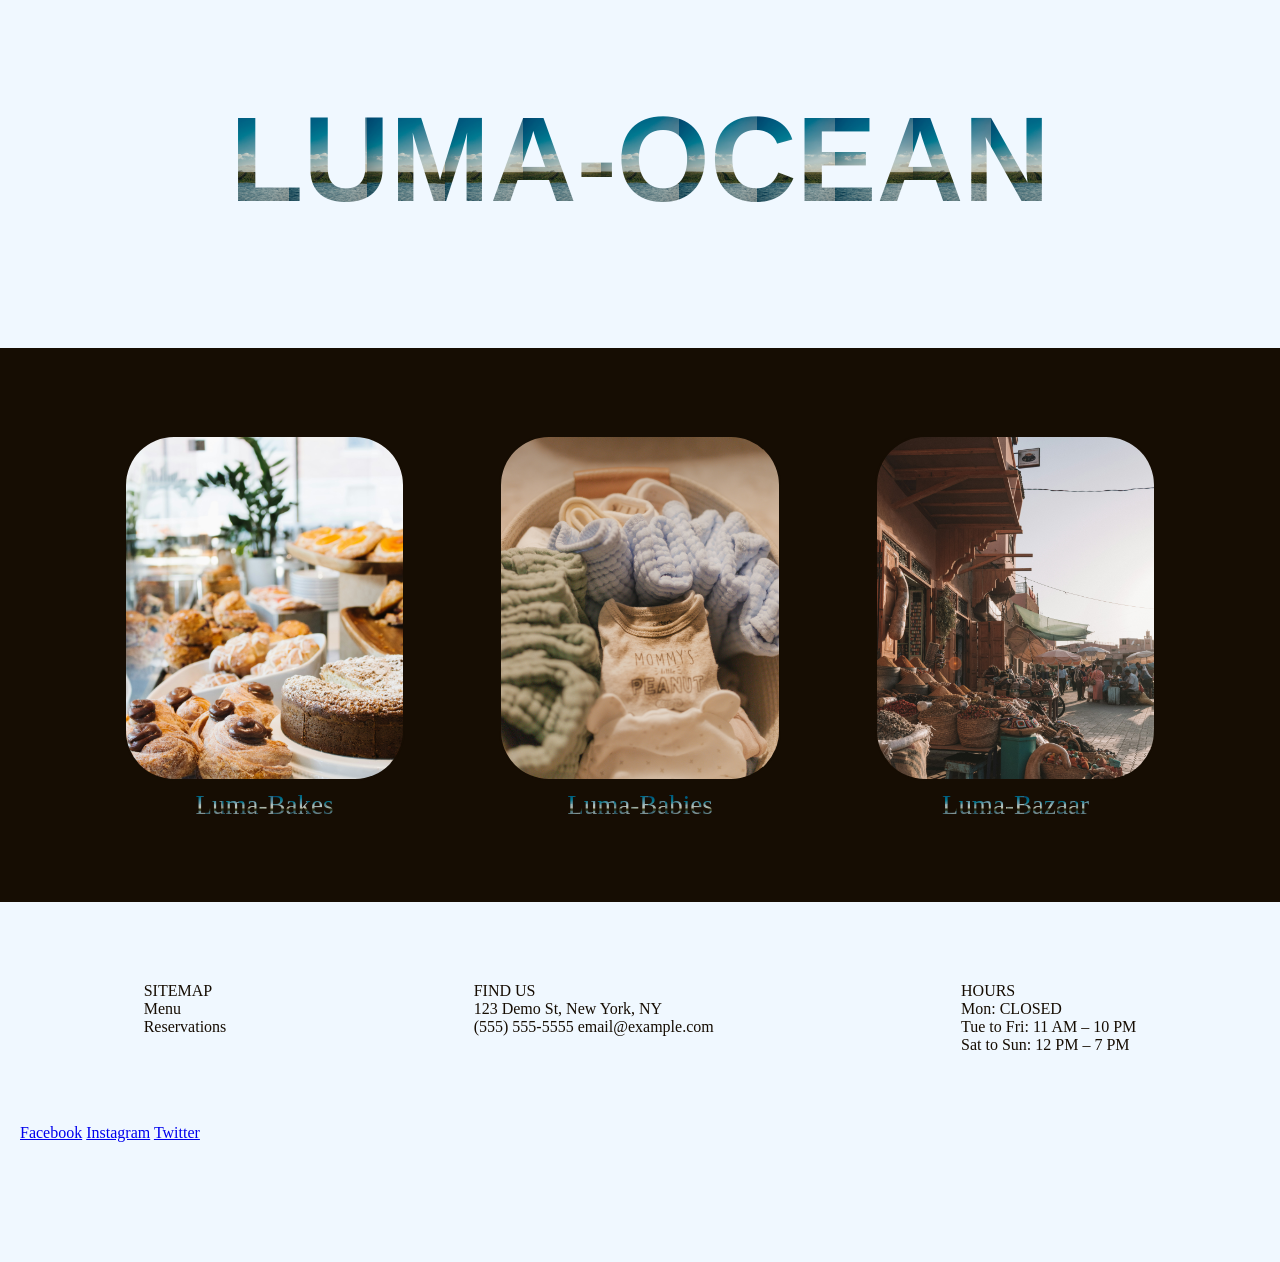
==== index.html @ 229afdbe "corrected the index file name" ====
<!DOCTYPE html>
<html lang="en">
<head>
    <meta charset="UTF-8">
    <meta name="viewport" content="width=device-width, initial-scale=1.0">
    <title>Document</title>
    <link rel="stylesheet" href="style.css">
</head>
<body>
    <header>
        <h1 class="imagetext">LUMA-OCEAN</h1>
    </header>
    <main>
        <div class="branches-container">
            <div><figure><a href=""><img src="./assets/images/bakes.jpg" alt=""></a></figure><figcaption>Luma-Bakes</figcaption></div>
            <div><figure><a href=""><img src="./assets/images/babies.jpg" alt=""></a></figure><figcaption>Luma-Babies</figcaption></div>
            <div><figure><a href=""><img src="./assets/images/bazaar.jpg" alt=""></a></figure><figcaption>Luma-Bazaar</figcaption></div>
        </div>
    </main>
    <footer>
        <div class="footer-info">
            <div>SITEMAP <br>Menu <br>Reservations</div>
            <div>FIND US <br>123 Demo St, New York, NY <br>(555) 555-5555 email@example.com</div>
            <div>HOURS <br>Mon: CLOSED <br>Tue to Fri: 11 AM – 10 PM <br>Sat to Sun: 12 PM – 7 PM</div>
        </div>
        <div>
            <div>
                <a href="#">Facebook</a>
                <a href="#">Instagram</a>
                <a href="#">Twitter</a>
            </div>
        </div>
    </footer>
</body>
</html>
---- style.css ----
/* img{
    width: 100%;
}
body{
    background-color: transparent;
}
main{
    border: 2px solid brown;
}
.imagetext{
    display: block;
    font-size: 100px;
    background-image: url("./assets/images/luma.jpg") center/ cover no-repeat;
    -webkit-background-clip: text;
    background-clip: text;
    color: transparent;
    -webkit-text-fill-color: transparent;
}

*/

*{
    margin: 0;
}
body{
    background-color: aliceblue;
}
header{
    padding: 20px;
    margin: 20px;
}
main{
    padding: 6%;
    background-color: #160D03;
}
img{
    width: 100%;
    display: block;
}
.imagetext{
    text-align: center;
    font-family: Arial, Helvetica, sans-serif;
    font-size: 120px;
    background-image: url("./assets/images/luma.jpg");
    background-size: contain;
    background-position: center;
    background-clip: text;
    -webkit-background-clip:text;
    color: transparent;
    -webkit-text-fill-color: transparent;
    margin: 50px 0px 80px 0px;
}
figcaption{
    background-image: url("./assets/images/luma.jpg");
    background-size: contain;
    background-position: center;
    background-clip: text;
    -webkit-background-clip:text;
    color: transparent;
    -webkit-text-fill-color: transparent;
    text-align: center;
    font-size: 27px;
    margin: 9px 3px 3px 3px;
}
.branches-container{
    display: flex;
    justify-content: space-around;
    height: 400px;
}
.branches-container div{
    width: 25%;
    padding: 10px 0px;
}
.branches-container figure{
    border: 2px solid #160D03;
    border-radius: 50px;
    overflow: hidden;
    height: 90%;
}
.footer-info{
    color: #160D03;
    display: flex;
    justify-content: space-around;
    padding-bottom: 70px;
}
footer{
    padding: 80px 20px;
    margin-bottom: 40px;
}
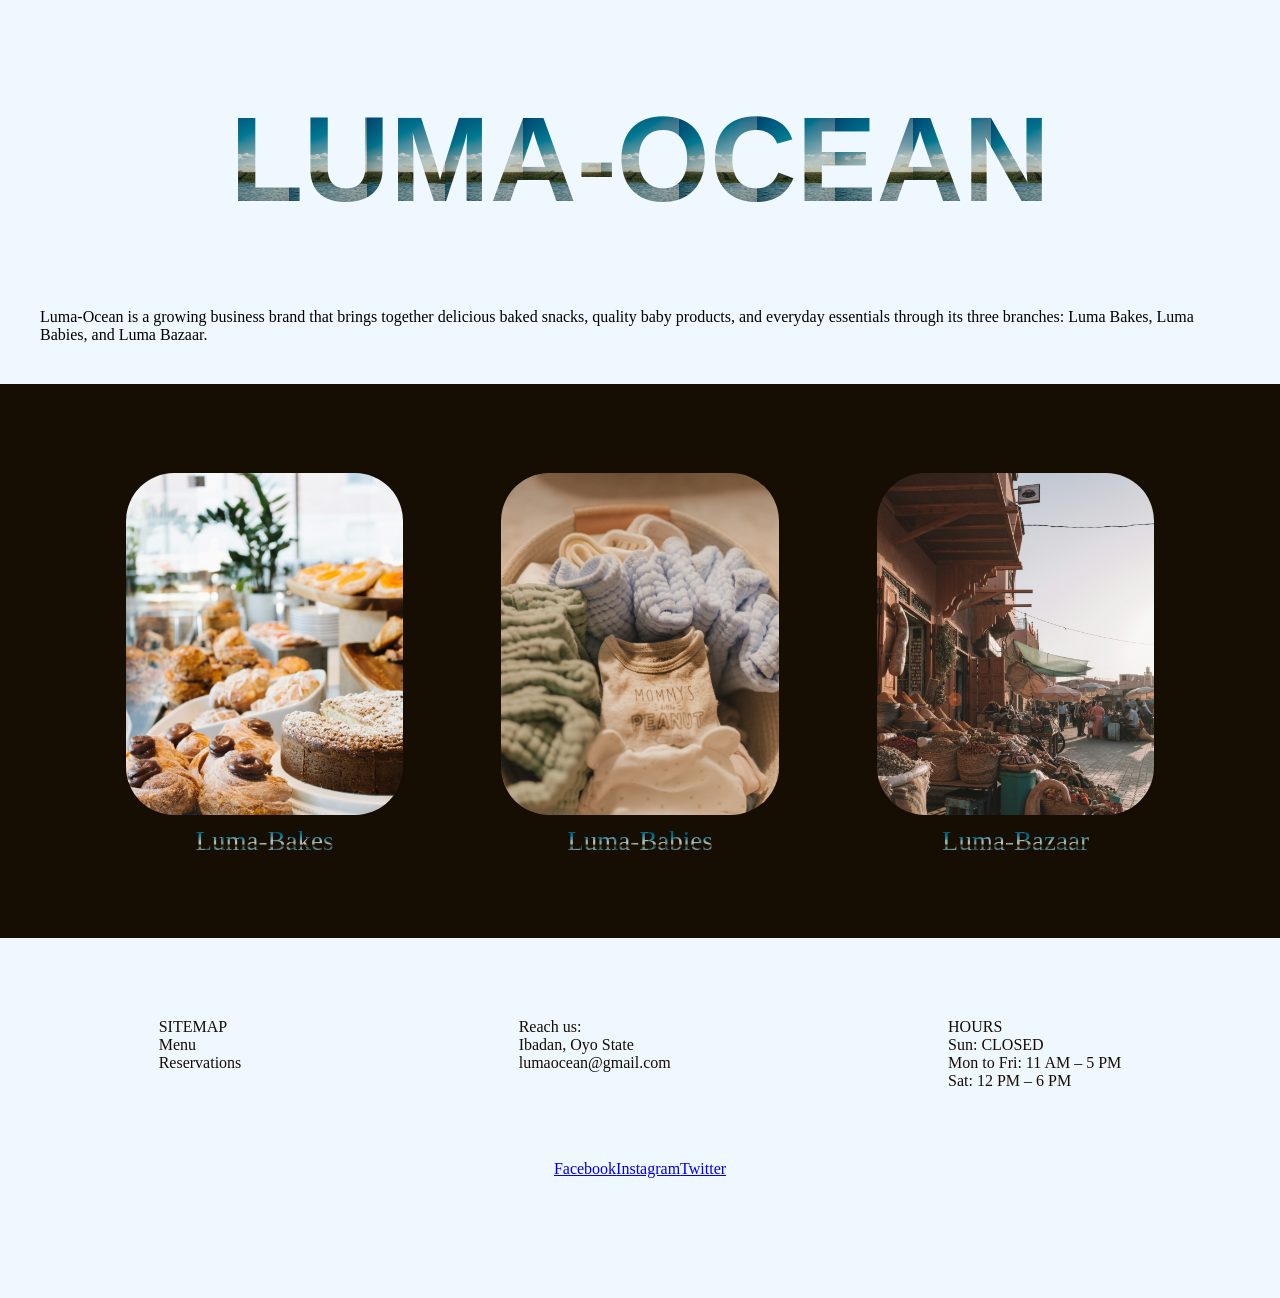
==== commit 24d6ba3f: "added a heading paragraph" ====
--- a/index.html
+++ b/index.html
@@ -9,6 +9,7 @@
 <body>
     <header>
         <h1 class="imagetext">LUMA-OCEAN</h1>
+        <p>Luma-Ocean is a growing business brand that brings together delicious baked snacks, quality baby products, and everyday essentials through its three branches: Luma Bakes, Luma Babies, and Luma Bazaar.</p>
     </header>
     <main>
         <div class="branches-container">
@@ -20,11 +21,11 @@
     <footer>
         <div class="footer-info">
             <div>SITEMAP <br>Menu <br>Reservations</div>
-            <div>FIND US <br>123 Demo St, New York, NY <br>(555) 555-5555 email@example.com</div>
-            <div>HOURS <br>Mon: CLOSED <br>Tue to Fri: 11 AM – 10 PM <br>Sat to Sun: 12 PM – 7 PM</div>
+            <div>Reach us: <br>Ibadan, Oyo State <br>lumaocean@gmail.com</div>
+            <div>HOURS <br>Sun: CLOSED <br>Mon to Fri: 11 AM – 5 PM <br>Sat: 12 PM – 6 PM</div>
         </div>
         <div>
-            <div>
+            <div class="social-media">
                 <a href="#">Facebook</a>
                 <a href="#">Instagram</a>
                 <a href="#">Twitter</a>
--- a/style.css
+++ b/style.css
@@ -86,4 +86,8 @@
 footer{
     padding: 80px 20px;
     margin-bottom: 40px;
+}
+.social-media{
+    display: flex;
+    justify-content: center;
 }
